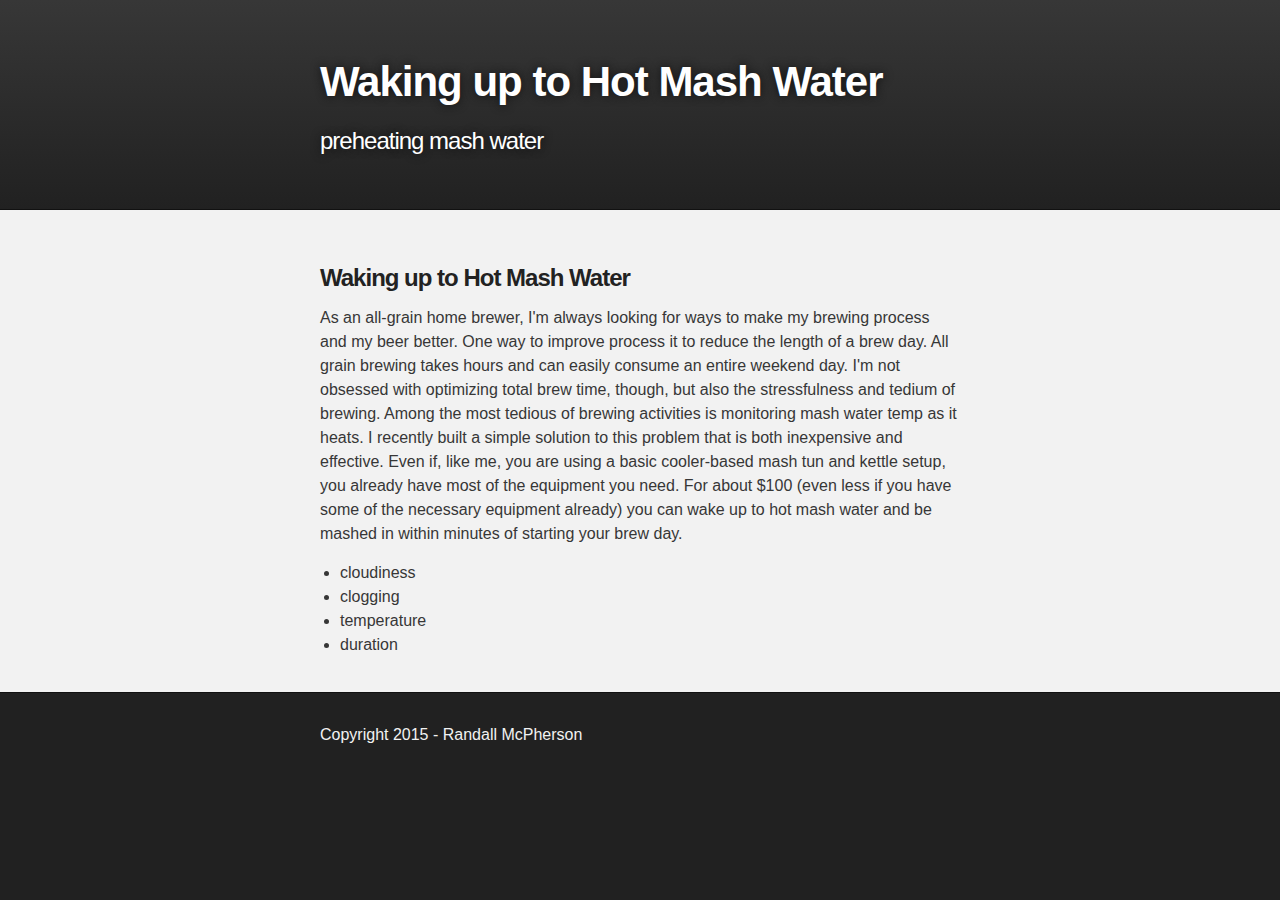
==== mashwater.html @ 75706e6b "add initial mash water preheating guide" ====
<!DOCTYPE html>
<html>

  <head>
    <meta charset='utf-8'>
    <meta http-equiv="X-UA-Compatible" content="chrome=1">
    <meta name="description" content="Waking up to Hot Mash Water">

    <link rel="stylesheet" type="text/css" media="screen" href="stylesheets/stylesheet.css">

    <title>Waking up to Hot Mash Water</title>
  </head>

  <body>

    <!-- HEADER -->
    <div id="header_wrap" class="outer">
        <header class="inner">

          <h1 id="project_title">Waking up to Hot Mash Water</h1>
          <h2 id="project_tagline">preheating mash water</h2>

        </header>
    </div>

    <!-- MAIN CONTENT -->
    <div id="main_content_wrap" class="outer">
      <section id="main_content" class="inner">
        <h3>
                <a id="mash water" class="anchor" href="#preheat-mash-water" aria-hidden="true"><span class="octicon octicon-link"></span></a>Waking up to Hot Mash Water</h3>
        <p>As an all-grain home brewer, I'm always looking for ways to make my brewing process and my beer better. One way to improve process it to reduce the length of a brew day. All grain brewing takes hours and can easily consume an entire weekend day. I'm not obsessed with optimizing total brew time, though, but also the stressfulness and tedium of brewing. Among the most tedious of brewing activities is monitoring mash water temp as it heats. I recently built a simple solution to this problem that is both inexpensive and effective. Even if, like me, you are using a basic cooler-based mash tun and kettle setup, you already have most of the equipment you need. For about $100 (even less if you have some of the necessary equipment already) you can wake up to hot mash water and be mashed in within minutes of starting your brew day.</p>

<ul>
<li>cloudiness</li>
<li>clogging</li>
<li>temperature</li>
<li>duration</li>
</ul>
      </section>
    </div>

    <!-- FOOTER  -->
    <div id="footer_wrap" class="outer">
      <footer class="inner">
              <p>Copyright 2015 - Randall McPherson</p>
      </footer>
    </div>

              <script type="text/javascript">
            var gaJsHost = (("https:" == document.location.protocol) ? "https://ssl." : "http://www.");
            document.write(unescape("%3Cscript src='" + gaJsHost + "google-analytics.com/ga.js' type='text/javascript'%3E%3C/script%3E"));
          </script>
          <script type="text/javascript">
            try {
              var pageTracker = _gat._getTracker("UA-53029243-1");
            pageTracker._trackPageview();
            } catch(err) {}
          </script>


  </body>
</html>
---- stylesheets/stylesheet.css ----
/*******************************************************************************
Slate Theme for GitHub Pages
by Jason Costello, @jsncostello
*******************************************************************************/

@import url(pygment_trac.css);

/*******************************************************************************
MeyerWeb Reset
*******************************************************************************/

html, body, div, span, applet, object, iframe,
h1, h2, h3, h4, h5, h6, p, blockquote, pre,
a, abbr, acronym, address, big, cite, code,
del, dfn, em, img, ins, kbd, q, s, samp,
small, strike, strong, sub, sup, tt, var,
b, u, i, center,
dl, dt, dd, ol, ul, li,
fieldset, form, label, legend,
table, caption, tbody, tfoot, thead, tr, th, td,
article, aside, canvas, details, embed,
figure, figcaption, footer, header, hgroup,
menu, nav, output, ruby, section, summary,
time, mark, audio, video {
  margin: 0;
  padding: 0;
  border: 0;
  font: inherit;
  vertical-align: baseline;
}

/* HTML5 display-role reset for older browsers */
article, aside, details, figcaption, figure,
footer, header, hgroup, menu, nav, section {
  display: block;
}

ol, ul {
  list-style: none;
}

table {
  border-collapse: collapse;
  border-spacing: 0;
}

/*******************************************************************************
Theme Styles
*******************************************************************************/

body {
  box-sizing: border-box;
  color:#373737;
  background: #212121;
  font-size: 16px;
  font-family: 'Myriad Pro', Calibri, Helvetica, Arial, sans-serif;
  line-height: 1.5;
  -webkit-font-smoothing: antialiased;
}

h1, h2, h3, h4, h5, h6 {
  margin: 10px 0;
  font-weight: 700;
  color:#222222;
  font-family: 'Lucida Grande', 'Calibri', Helvetica, Arial, sans-serif;
  letter-spacing: -1px;
}

h1 {
  font-size: 36px;
  font-weight: 700;
}

h2 {
  padding-bottom: 10px;
  font-size: 32px;
  background: url('../images/bg_hr.png') repeat-x bottom;
}

h3 {
  font-size: 24px;
}

h4 {
  font-size: 21px;
}

h5 {
  font-size: 18px;
}

h6 {
  font-size: 16px;
}

p {
  margin: 10px 0 15px 0;
}

footer p {
  color: #f2f2f2;
}

a {
  text-decoration: none;
  color: #007edf;
  text-shadow: none;

  transition: color 0.5s ease;
  transition: text-shadow 0.5s ease;
  -webkit-transition: color 0.5s ease;
  -webkit-transition: text-shadow 0.5s ease;
  -moz-transition: color 0.5s ease;
  -moz-transition: text-shadow 0.5s ease;
  -o-transition: color 0.5s ease;
  -o-transition: text-shadow 0.5s ease;
  -ms-transition: color 0.5s ease;
  -ms-transition: text-shadow 0.5s ease;
}

a:hover, a:focus {text-decoration: underline;}

footer a {
  color: #F2F2F2;
  text-decoration: underline;
}

em {
  font-style: italic;
}

strong {
  font-weight: bold;
}

img {
  position: relative;
  margin: 0 auto;
  max-width: 739px;
  padding: 5px;
  margin: 10px 0 10px 0;
  border: 1px solid #ebebeb;

  box-shadow: 0 0 5px #ebebeb;
  -webkit-box-shadow: 0 0 5px #ebebeb;
  -moz-box-shadow: 0 0 5px #ebebeb;
  -o-box-shadow: 0 0 5px #ebebeb;
  -ms-box-shadow: 0 0 5px #ebebeb;
}

p img {
  display: inline;
  margin: 0;
  padding: 0;
  vertical-align: middle;
  text-align: center;
  border: none;
}

pre, code {
  width: 100%;
  color: #222;
  background-color: #fff;

  font-family: Monaco, "Bitstream Vera Sans Mono", "Lucida Console", Terminal, monospace;
  font-size: 14px;

  border-radius: 2px;
  -moz-border-radius: 2px;
  -webkit-border-radius: 2px;
}

pre {
  width: 100%;
  padding: 10px;
  box-shadow: 0 0 10px rgba(0,0,0,.1);
  overflow: auto;
}

code {
  padding: 3px;
  margin: 0 3px;
  box-shadow: 0 0 10px rgba(0,0,0,.1);
}

pre code {
  display: block;
  box-shadow: none;
}

blockquote {
  color: #666;
  margin-bottom: 20px;
  padding: 0 0 0 20px;
  border-left: 3px solid #bbb;
}


ul, ol, dl {
  margin-bottom: 15px
}

ul {
  list-style-position: inside;
  list-style: disc;
  padding-left: 20px;
}

ol {
  list-style-position: inside;
  list-style: decimal;
  padding-left: 20px;
}

dl dt {
  font-weight: bold;
}

dl dd {
  padding-left: 20px;
  font-style: italic;
}

dl p {
  padding-left: 20px;
  font-style: italic;
}

hr {
  height: 1px;
  margin-bottom: 5px;
  border: none;
  background: url('../images/bg_hr.png') repeat-x center;
}

table {
  border: 1px solid #373737;
  margin-bottom: 20px;
  text-align: left;
 }

th {
  font-family: 'Lucida Grande', 'Helvetica Neue', Helvetica, Arial, sans-serif;
  padding: 10px;
  background: #373737;
  color: #fff;
 }

td {
  padding: 10px;
  border: 1px solid #373737;
 }

form {
  background: #f2f2f2;
  padding: 20px;
}

/*******************************************************************************
Full-Width Styles
*******************************************************************************/

.outer {
  width: 100%;
}

.inner {
  position: relative;
  max-width: 640px;
  padding: 20px 10px;
  margin: 0 auto;
}

#forkme_banner {
  display: block;
  position: absolute;
  top:0;
  right: 10px;
  z-index: 10;
  padding: 10px 50px 10px 10px;
  color: #fff;
  background: url('../images/blacktocat.png') #0090ff no-repeat 95% 50%;
  font-weight: 700;
  box-shadow: 0 0 10px rgba(0,0,0,.5);
  border-bottom-left-radius: 2px;
  border-bottom-right-radius: 2px;
}

#header_wrap {
  background: #212121;
  background: -moz-linear-gradient(top, #373737, #212121);
  background: -webkit-linear-gradient(top, #373737, #212121);
  background: -ms-linear-gradient(top, #373737, #212121);
  background: -o-linear-gradient(top, #373737, #212121);
  background: linear-gradient(top, #373737, #212121);
}

#header_wrap .inner {
  padding: 50px 10px 30px 10px;
}

#project_title {
  margin: 0;
  color: #fff;
  font-size: 42px;
  font-weight: 700;
  text-shadow: #111 0px 0px 10px;
}

#project_tagline {
  color: #fff;
  font-size: 24px;
  font-weight: 300;
  background: none;
  text-shadow: #111 0px 0px 10px;
}

#downloads {
  position: absolute;
  width: 210px;
  z-index: 10;
  bottom: -40px;
  right: 0;
  height: 70px;
  background: url('../images/icon_download.png') no-repeat 0% 90%;
}

.zip_download_link {
  display: block;
  float: right;
  width: 90px;
  height:70px;
  text-indent: -5000px;
  overflow: hidden;
  background: url(../images/sprite_download.png) no-repeat bottom left;
}

.tar_download_link {
  display: block;
  float: right;
  width: 90px;
  height:70px;
  text-indent: -5000px;
  overflow: hidden;
  background: url(../images/sprite_download.png) no-repeat bottom right;
  margin-left: 10px;
}

.zip_download_link:hover {
  background: url(../images/sprite_download.png) no-repeat top left;
}

.tar_download_link:hover {
  background: url(../images/sprite_download.png) no-repeat top right;
}

#main_content_wrap {
  background: #f2f2f2;
  border-top: 1px solid #111;
  border-bottom: 1px solid #111;
}

#main_content {
  padding-top: 40px;
}

#footer_wrap {
  background: #212121;
}



/*******************************************************************************
Small Device Styles
*******************************************************************************/

@media screen and (max-width: 480px) {
  body {
    font-size:14px;
  }

  #downloads {
    display: none;
  }

  .inner {
    min-width: 320px;
    max-width: 480px;
  }

  #project_title {
  font-size: 32px;
  }

  h1 {
    font-size: 28px;
  }

  h2 {
    font-size: 24px;
  }

  h3 {
    font-size: 21px;
  }

  h4 {
    font-size: 18px;
  }

  h5 {
    font-size: 14px;
  }

  h6 {
    font-size: 12px;
  }

  code, pre {
    min-width: 320px;
    max-width: 480px;
    font-size: 11px;
  }

}
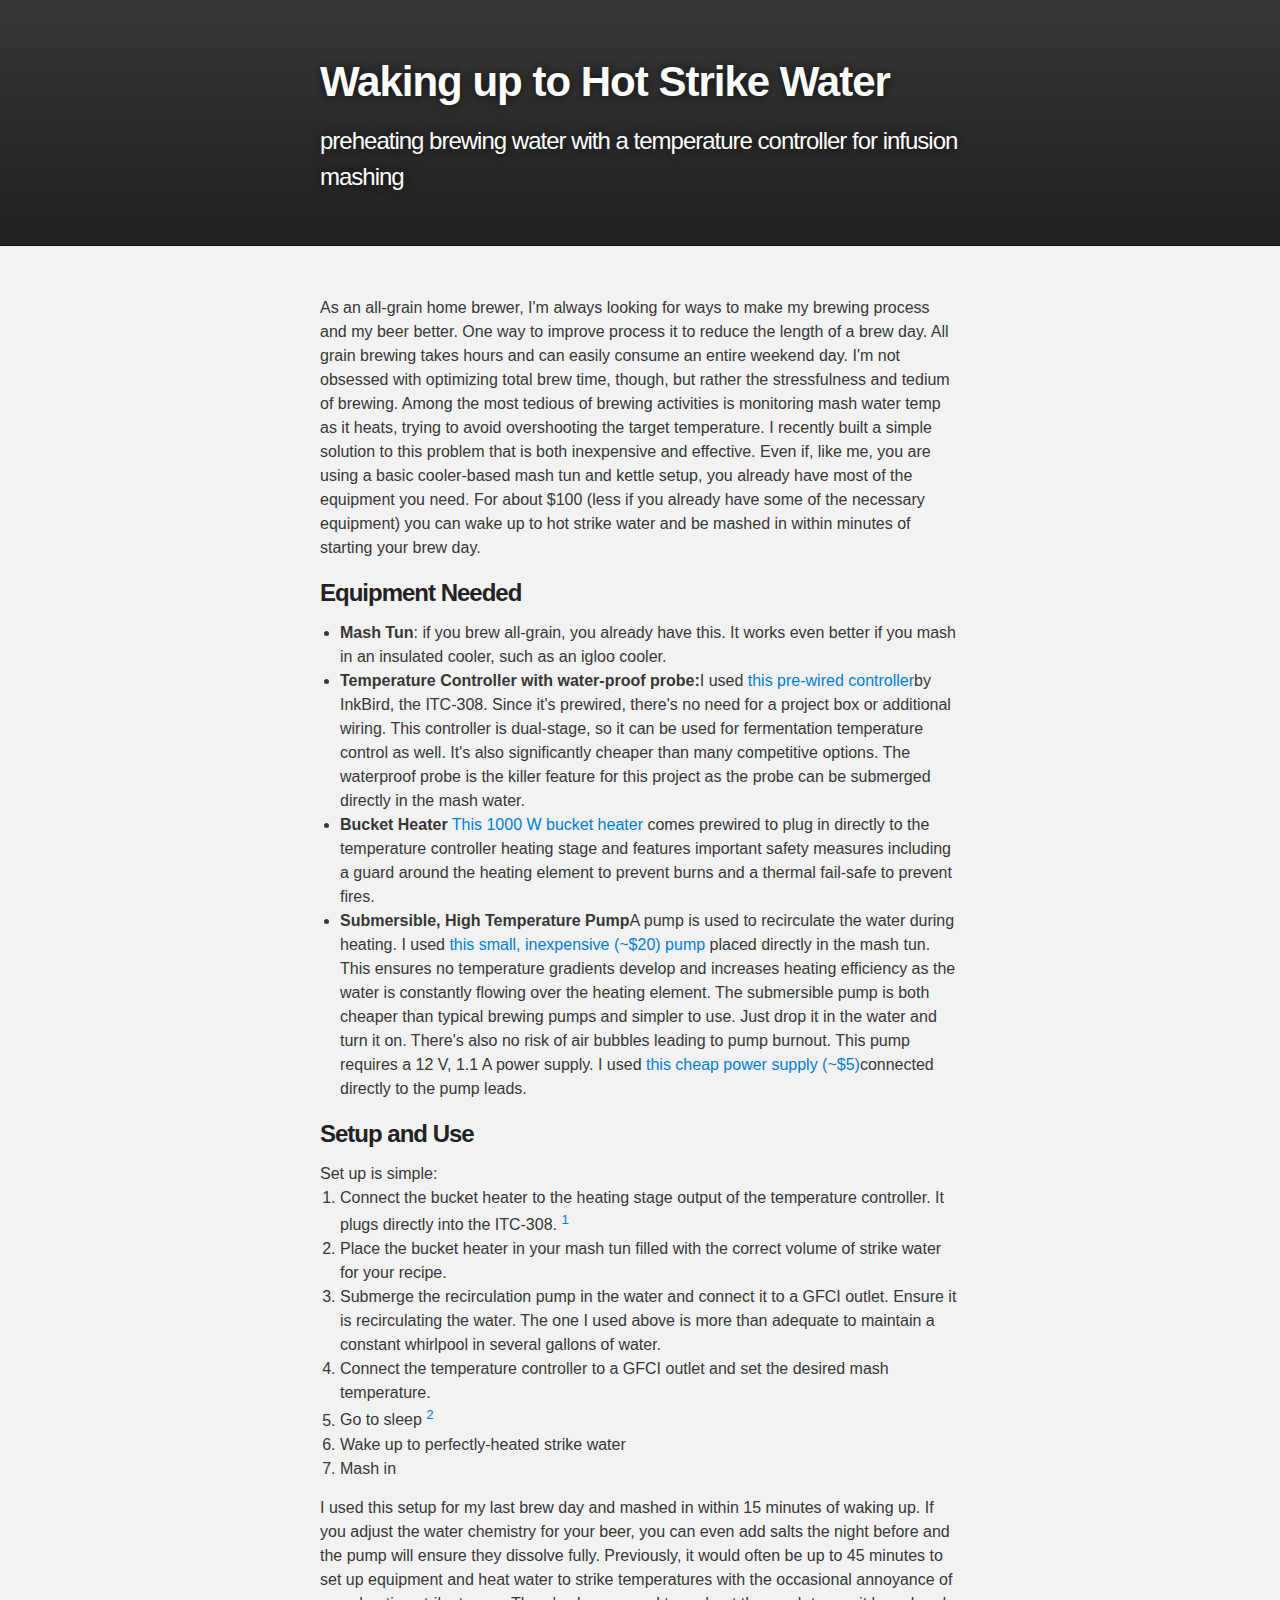
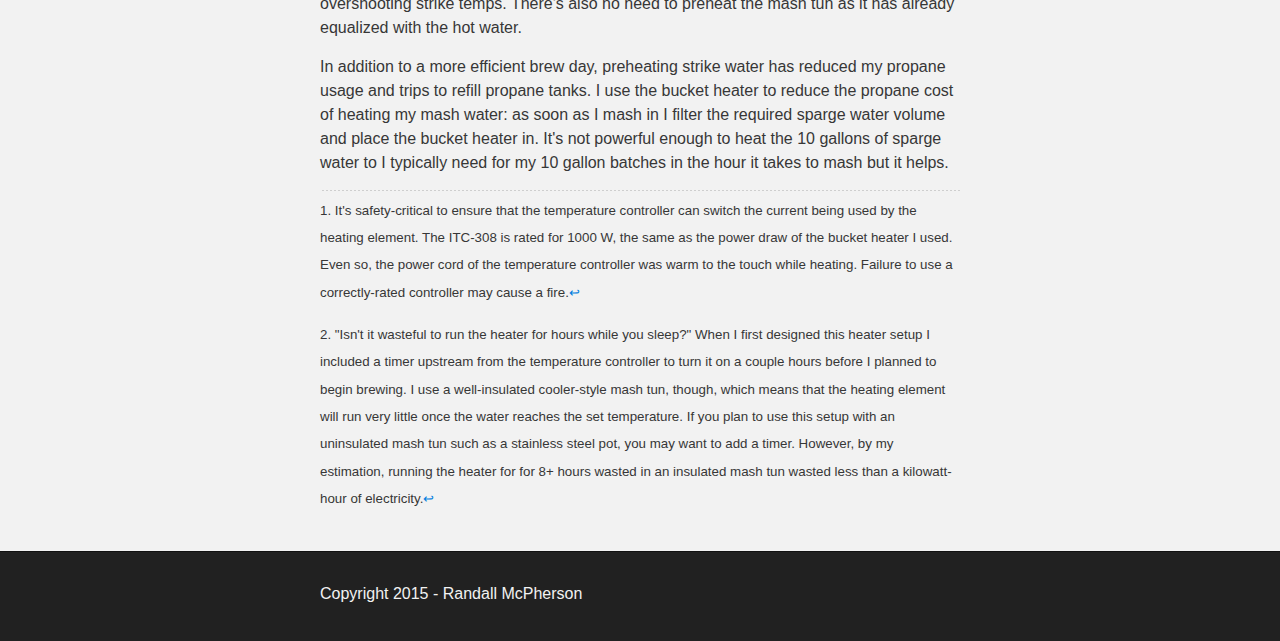
==== commit cdeab1d2: "update mashwater guide" ====
--- a/mashwater.html
+++ b/mashwater.html
@@ -4,11 +4,11 @@
   <head>
     <meta charset='utf-8'>
     <meta http-equiv="X-UA-Compatible" content="chrome=1">
-    <meta name="description" content="Waking up to Hot Mash Water">
+    <meta name="description" content="Waking up to Hot Strike Water">
 
     <link rel="stylesheet" type="text/css" media="screen" href="stylesheets/stylesheet.css">
 
-    <title>Waking up to Hot Mash Water</title>
+    <title>Waking up to Hot Strike Water</title>
   </head>
 
   <body>
@@ -17,8 +17,8 @@
     <div id="header_wrap" class="outer">
         <header class="inner">
 
-          <h1 id="project_title">Waking up to Hot Mash Water</h1>
-          <h2 id="project_tagline">preheating mash water</h2>
+          <h1 id="project_title">Waking up to Hot Strike Water</h1>
+          <h2 id="project_tagline">preheating brewing water with a temperature controller for infusion mashing</h2>
 
         </header>
     </div>
@@ -26,17 +26,65 @@
     <!-- MAIN CONTENT -->
     <div id="main_content_wrap" class="outer">
       <section id="main_content" class="inner">
-        <h3>
-                <a id="mash water" class="anchor" href="#preheat-mash-water" aria-hidden="true"><span class="octicon octicon-link"></span></a>Waking up to Hot Mash Water</h3>
-        <p>As an all-grain home brewer, I'm always looking for ways to make my brewing process and my beer better. One way to improve process it to reduce the length of a brew day. All grain brewing takes hours and can easily consume an entire weekend day. I'm not obsessed with optimizing total brew time, though, but also the stressfulness and tedium of brewing. Among the most tedious of brewing activities is monitoring mash water temp as it heats. I recently built a simple solution to this problem that is both inexpensive and effective. Even if, like me, you are using a basic cooler-based mash tun and kettle setup, you already have most of the equipment you need. For about $100 (even less if you have some of the necessary equipment already) you can wake up to hot mash water and be mashed in within minutes of starting your brew day.</p>
+        <!--<h3>-->
+                <!--<a id="mash water" class="anchor" href="#preheat-mash-water" aria-hidden="true"><span class="octicon octicon-link"></span></a>Waking up to Hot Strike Water</h3>-->
+        <p>As an all-grain home brewer, I'm always looking for ways to make my brewing process and my beer better. One way to improve process it to reduce the length of a brew day. All grain brewing takes hours and can easily consume an entire weekend day. I'm not obsessed with optimizing total brew time, though, but rather the stressfulness and tedium of brewing. Among the most tedious of brewing activities is monitoring mash water temp as it heats, trying to avoid overshooting the target temperature. I recently built a simple solution to this problem that is both inexpensive and effective. Even if, like me, you are using a basic cooler-based mash tun and kettle setup, you already have most of the equipment you need. For about $100 (less if you already have some of the necessary equipment) you can wake up to hot strike water and be mashed in within minutes of starting your brew day.</p>
 
+
+
+<h3>Equipment Needed</h3>
 <ul>
-<li>cloudiness</li>
-<li>clogging</li>
-<li>temperature</li>
-<li>duration</li>
+        <li><strong>Mash Tun</strong>: if you brew all-grain, you already have this. It works even better if you mash in an insulated cooler, such as an igloo cooler.</li>
+        <li><strong>Temperature Controller with water-proof probe:</strong>I used <a href="http://amzn.to/1OrS1qe"> this pre-wired controller</a>by InkBird, the ITC-308. Since it's prewired, there's no need for a project box or additional wiring. This controller is dual-stage, so it can be used for fermentation temperature control as well. It's also significantly cheaper than many competitive options. The waterproof probe is the killer feature for this project as the probe can be submerged directly in the mash water.</li>
+        <li><strong>Bucket Heater</strong> <a href="http://amzn.to/1OrSBEo">This 1000 W bucket heater</a> comes prewired to plug in directly to the temperature controller heating stage and features important safety measures including a guard around the heating element to prevent burns and a thermal fail-safe to prevent fires.</li>
+        <li><strong>Submersible, High Temperature Pump</strong>A pump is used to recirculate the water during heating. I used <a href="http://amzn.to/1FrWVAI">this small, inexpensive (~$20) pump</a> placed directly in the mash tun. This ensures no temperature gradients develop and increases heating efficiency as the water is constantly flowing over the heating element. The submersible pump is both cheaper than typical brewing pumps and simpler to use. Just drop it in the water and turn it on. There's also no risk of air bubbles leading to pump burnout. This pump requires a 12 V, 1.1 A power supply. I used <a href="http://amzn.to/1V83hMH">this cheap  power supply (~$5)</a>connected directly to the pump leads.</li> 
+
 </ul>
-      </section>
+
+<h3>Setup and Use</h3>
+
+Set up is simple: 
+<ol>
+        <li>Connect the bucket heater to the heating stage output of the temperature controller. It plugs directly into the ITC-308. 
+                <sup><a href="#fn1" id="ref1">1</a></sup></li>
+        <li>Place the bucket heater in your mash tun filled with the correct volume of strike water for your recipe. </li>
+        <li>Submerge the recirculation pump in the water and connect it to a GFCI outlet. Ensure it is recirculating the water. The one I used above is more than adequate to maintain a constant whirlpool in several gallons of water.</li>
+        <li>Connect the temperature controller to a GFCI outlet and set the desired mash temperature.</li>
+        <li>Go to sleep
+                <sup><a href="#fn2" id="ref2">2</a></sup></li>
+        <li>Wake up to perfectly-heated strike water</li>
+        <li>Mash in</li>
+</ol>
+<p> 
+I used this setup for my last brew day and mashed in within 15 minutes of waking up. If you adjust the water chemistry for your beer, you can even add salts the night before and the pump will ensure they dissolve fully. Previously, it would often be up to 45 minutes to set up equipment and heat water to strike temperatures with the occasional annoyance of overshooting strike temps. There's also no need to preheat the mash tun as it has already equalized with the hot water. 
+</p>
+<p>
+In addition to a more efficient brew day, preheating strike water has reduced my propane usage and trips to refill propane tanks. I use the bucket heater to reduce the propane cost of heating my mash water: as soon as I mash in I filter the required sparge water volume and place the bucket heater in. It's not powerful enough to heat the 10 gallons of sparge water to I typically need for my 10 gallon batches in the hour it takes to mash but it helps.  
+</p>
+
+<p>
+</p>
+
+
+
+<hr></hr>
+
+<p><sup id="fn1">1. It's safety-critical to ensure that the temperature controller can switch the current being used by the heating element. The ITC-308 is rated for 1000 W, the same as the power draw of the bucket heater I used. Even so, the power cord of the temperature controller was warm to the touch while heating. Failure to use a correctly-rated controller may cause a fire.<a href="#ref1" title="Jump back to footnote 1 in the text.">↩</a></sup></p>
+
+<p><sup id="fn2">2. "Isn't it wasteful to run the heater for hours while you sleep?" When I first designed this heater setup I included a timer upstream from the temperature controller to turn it on a couple hours before I planned to begin brewing. I use a well-insulated cooler-style mash tun, though, which means that the heating element will run very little once the water reaches the set temperature. If you plan to use this setup with an uninsulated mash tun such as a stainless steel pot, you may want to add a timer. However, by my estimation, running the heater for for 8+ hours wasted in an insulated mash tun wasted less than a kilowatt-hour of electricity.<a href="#ref2" title="Jump back to footnote 2 in the text.">↩</a></sup></p>
+
+<!--pictures: -->
+<!--layout with pieces connected-->
+<!--heater in-operation-->
+<!--Benefits: -->
+<!--- reduce propane-->
+<!--- no mash tun heat loss-->
+<!--- temperature controller doubles as fermentation temp controller-->
+<!--- heat sparge water as well-->
+
+<!---discuss: biab, timer?-->
+
+</section>
     </div>
 
     <!-- FOOTER  -->
--- a/stylesheets/stylesheet.css
+++ b/stylesheets/stylesheet.css
@@ -256,6 +256,11 @@
   padding: 20px;
 }
 
+sup { 
+        vertical-align: super;
+        font-size: smaller;
+}
+
 /*******************************************************************************
 Full-Width Styles
 *******************************************************************************/
@@ -370,6 +375,7 @@
 
 
 
+
 /*******************************************************************************
 Small Device Styles
 *******************************************************************************/
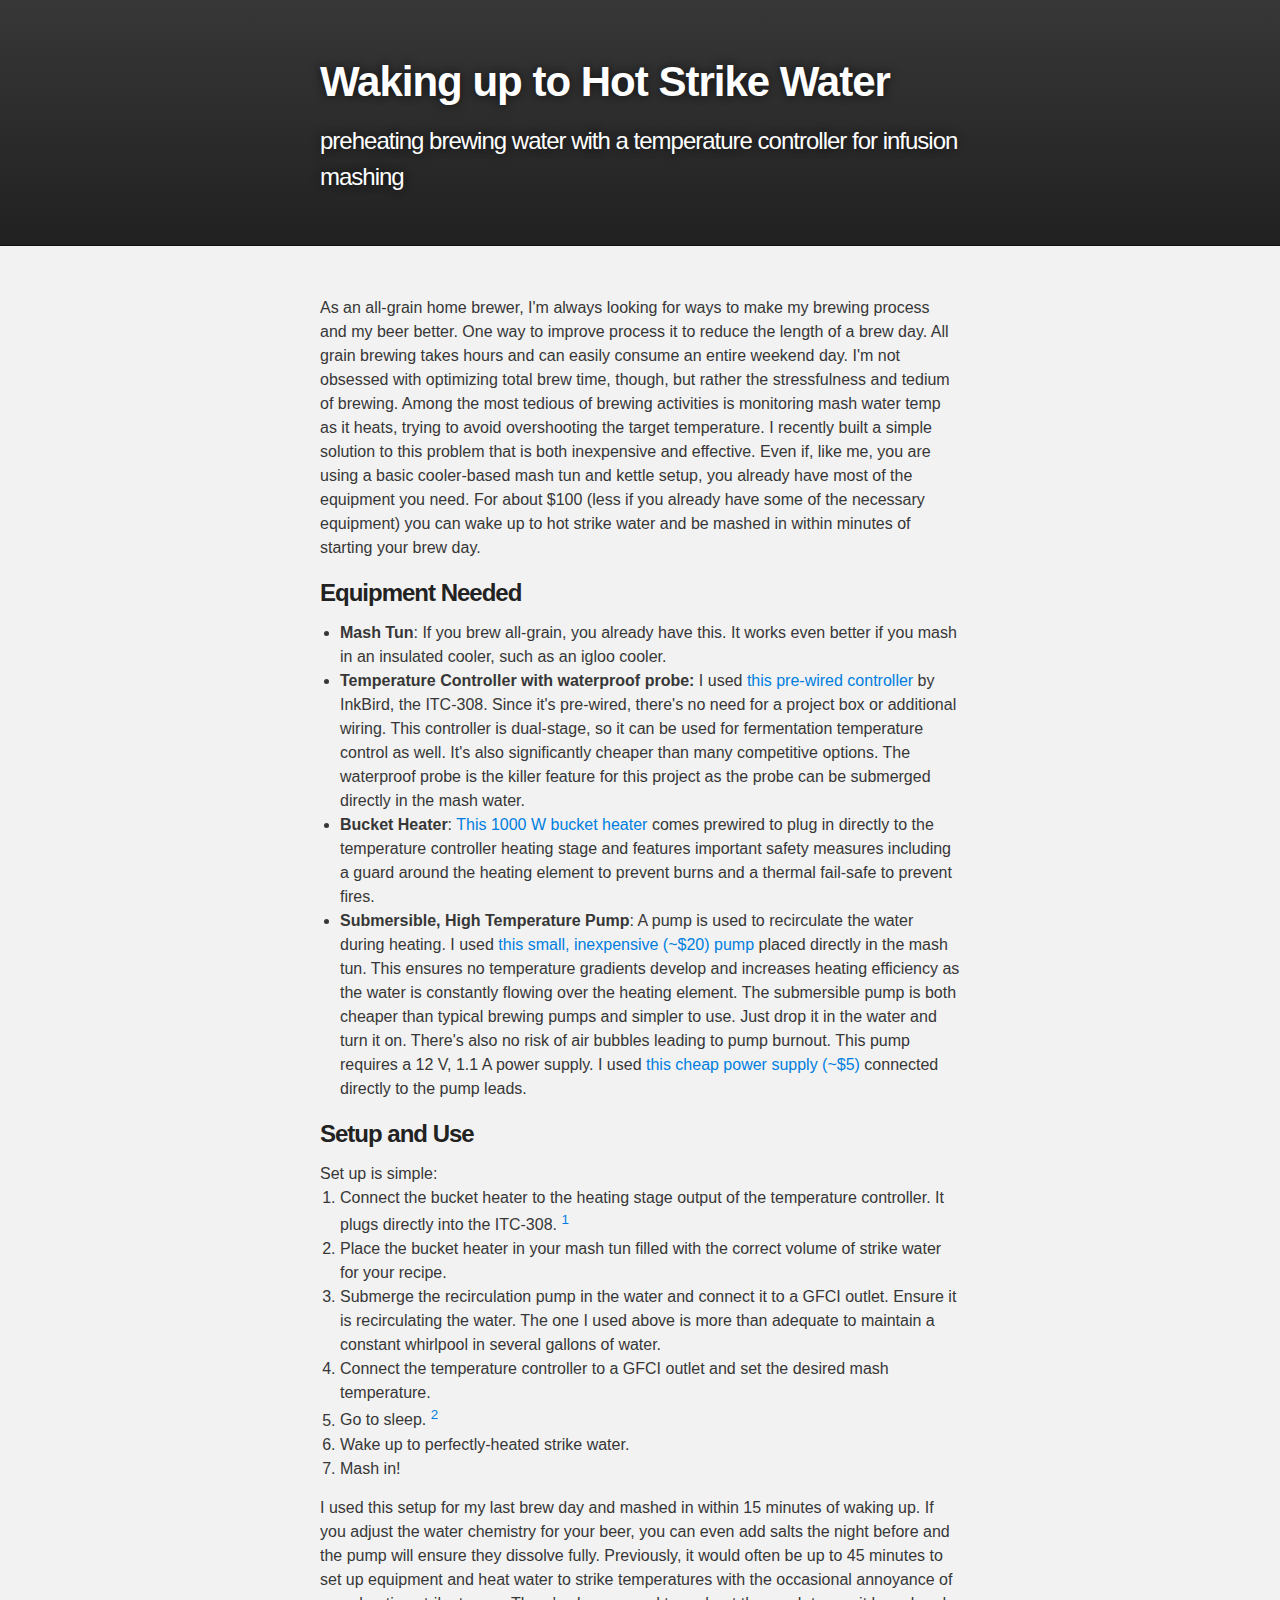
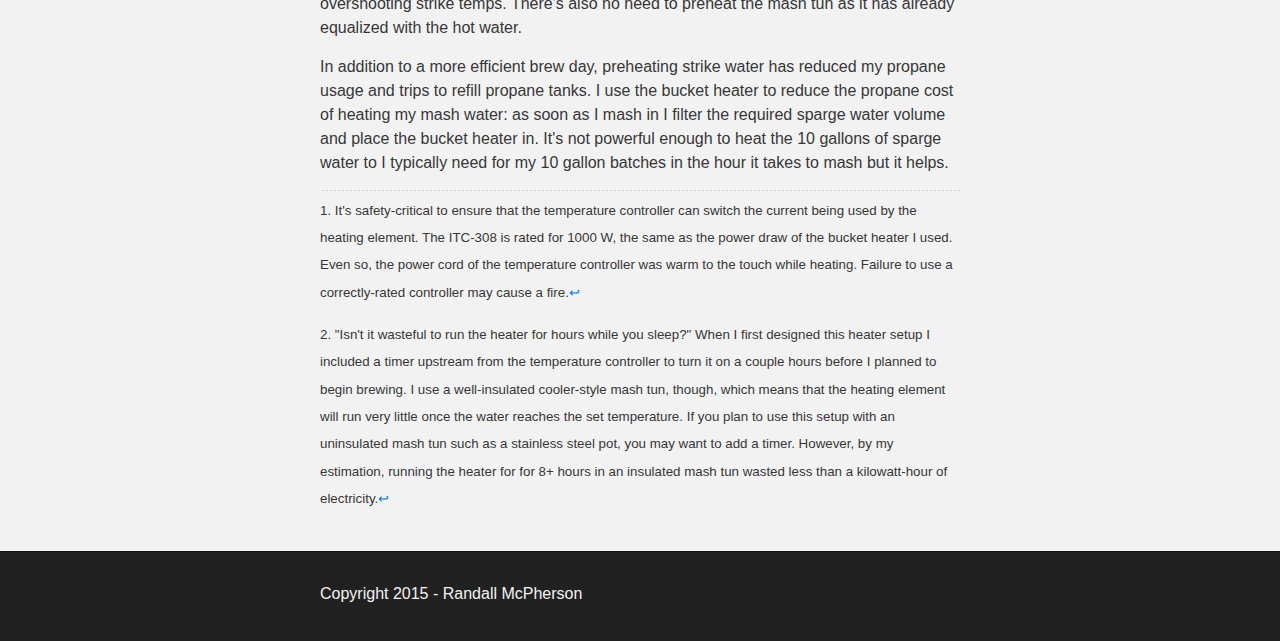
==== commit bca269a4: "fix typos" ====
--- a/mashwater.html
+++ b/mashwater.html
@@ -34,10 +34,10 @@
 
 <h3>Equipment Needed</h3>
 <ul>
-        <li><strong>Mash Tun</strong>: if you brew all-grain, you already have this. It works even better if you mash in an insulated cooler, such as an igloo cooler.</li>
-        <li><strong>Temperature Controller with water-proof probe:</strong>I used <a href="http://amzn.to/1OrS1qe"> this pre-wired controller</a>by InkBird, the ITC-308. Since it's prewired, there's no need for a project box or additional wiring. This controller is dual-stage, so it can be used for fermentation temperature control as well. It's also significantly cheaper than many competitive options. The waterproof probe is the killer feature for this project as the probe can be submerged directly in the mash water.</li>
-        <li><strong>Bucket Heater</strong> <a href="http://amzn.to/1OrSBEo">This 1000 W bucket heater</a> comes prewired to plug in directly to the temperature controller heating stage and features important safety measures including a guard around the heating element to prevent burns and a thermal fail-safe to prevent fires.</li>
-        <li><strong>Submersible, High Temperature Pump</strong>A pump is used to recirculate the water during heating. I used <a href="http://amzn.to/1FrWVAI">this small, inexpensive (~$20) pump</a> placed directly in the mash tun. This ensures no temperature gradients develop and increases heating efficiency as the water is constantly flowing over the heating element. The submersible pump is both cheaper than typical brewing pumps and simpler to use. Just drop it in the water and turn it on. There's also no risk of air bubbles leading to pump burnout. This pump requires a 12 V, 1.1 A power supply. I used <a href="http://amzn.to/1V83hMH">this cheap  power supply (~$5)</a>connected directly to the pump leads.</li> 
+        <li><strong>Mash Tun</strong>: If you brew all-grain, you already have this. It works even better if you mash in an insulated cooler, such as an igloo cooler.</li>
+        <li><strong>Temperature Controller with waterproof probe: </strong>I used <a href="http://amzn.to/1OrS1qe"> this pre-wired controller </a>by InkBird, the ITC-308. Since it's pre-wired, there's no need for a project box or additional wiring. This controller is dual-stage, so it can be used for fermentation temperature control as well. It's also significantly cheaper than many competitive options. The waterproof probe is the killer feature for this project as the probe can be submerged directly in the mash water.</li>
+        <li><strong>Bucket Heater</strong>: <a href="http://amzn.to/1OrSBEo">This 1000 W bucket heater</a> comes prewired to plug in directly to the temperature controller heating stage and features important safety measures including a guard around the heating element to prevent burns and a thermal fail-safe to prevent fires.</li>
+        <li><strong>Submersible, High Temperature Pump</strong>: A pump is used to recirculate the water during heating. I used <a href="http://amzn.to/1FrWVAI">this small, inexpensive (~$20) pump</a> placed directly in the mash tun. This ensures no temperature gradients develop and increases heating efficiency as the water is constantly flowing over the heating element. The submersible pump is both cheaper than typical brewing pumps and simpler to use. Just drop it in the water and turn it on. There's also no risk of air bubbles leading to pump burnout. This pump requires a 12 V, 1.1 A power supply. I used <a href="http://amzn.to/1V83hMH">this cheap  power supply (~$5)</a> connected directly to the pump leads.</li> 
 
 </ul>
 
@@ -50,10 +50,10 @@
         <li>Place the bucket heater in your mash tun filled with the correct volume of strike water for your recipe. </li>
         <li>Submerge the recirculation pump in the water and connect it to a GFCI outlet. Ensure it is recirculating the water. The one I used above is more than adequate to maintain a constant whirlpool in several gallons of water.</li>
         <li>Connect the temperature controller to a GFCI outlet and set the desired mash temperature.</li>
-        <li>Go to sleep
+        <li>Go to sleep.
                 <sup><a href="#fn2" id="ref2">2</a></sup></li>
-        <li>Wake up to perfectly-heated strike water</li>
-        <li>Mash in</li>
+        <li>Wake up to perfectly-heated strike water.</li>
+        <li>Mash in!</li>
 </ol>
 <p> 
 I used this setup for my last brew day and mashed in within 15 minutes of waking up. If you adjust the water chemistry for your beer, you can even add salts the night before and the pump will ensure they dissolve fully. Previously, it would often be up to 45 minutes to set up equipment and heat water to strike temperatures with the occasional annoyance of overshooting strike temps. There's also no need to preheat the mash tun as it has already equalized with the hot water. 
@@ -71,7 +71,7 @@
 
 <p><sup id="fn1">1. It's safety-critical to ensure that the temperature controller can switch the current being used by the heating element. The ITC-308 is rated for 1000 W, the same as the power draw of the bucket heater I used. Even so, the power cord of the temperature controller was warm to the touch while heating. Failure to use a correctly-rated controller may cause a fire.<a href="#ref1" title="Jump back to footnote 1 in the text.">↩</a></sup></p>
 
-<p><sup id="fn2">2. "Isn't it wasteful to run the heater for hours while you sleep?" When I first designed this heater setup I included a timer upstream from the temperature controller to turn it on a couple hours before I planned to begin brewing. I use a well-insulated cooler-style mash tun, though, which means that the heating element will run very little once the water reaches the set temperature. If you plan to use this setup with an uninsulated mash tun such as a stainless steel pot, you may want to add a timer. However, by my estimation, running the heater for for 8+ hours wasted in an insulated mash tun wasted less than a kilowatt-hour of electricity.<a href="#ref2" title="Jump back to footnote 2 in the text.">↩</a></sup></p>
+<p><sup id="fn2">2. "Isn't it wasteful to run the heater for hours while you sleep?" When I first designed this heater setup I included a timer upstream from the temperature controller to turn it on a couple hours before I planned to begin brewing. I use a well-insulated cooler-style mash tun, though, which means that the heating element will run very little once the water reaches the set temperature. If you plan to use this setup with an uninsulated mash tun such as a stainless steel pot, you may want to add a timer. However, by my estimation, running the heater for for 8+ hours in an insulated mash tun wasted less than a kilowatt-hour of electricity.<a href="#ref2" title="Jump back to footnote 2 in the text.">↩</a></sup></p>
 
 <!--pictures: -->
 <!--layout with pieces connected-->
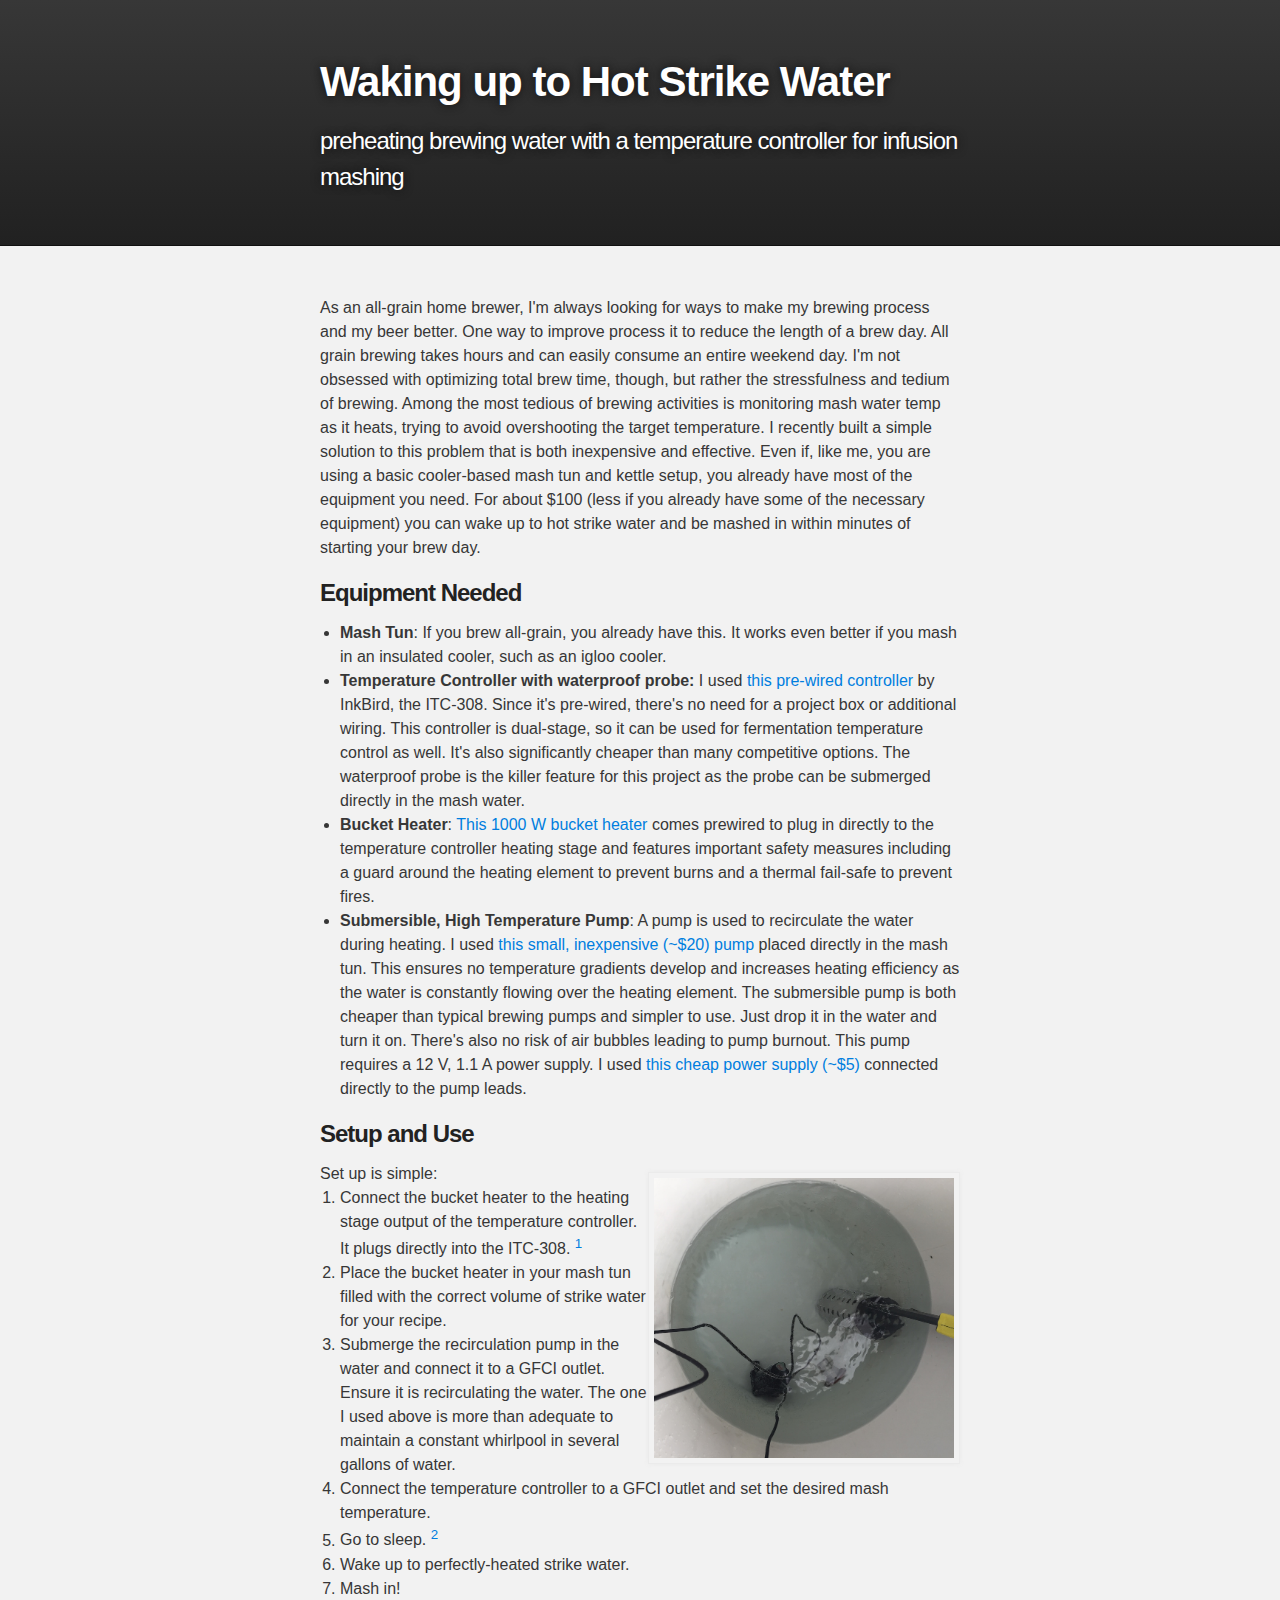
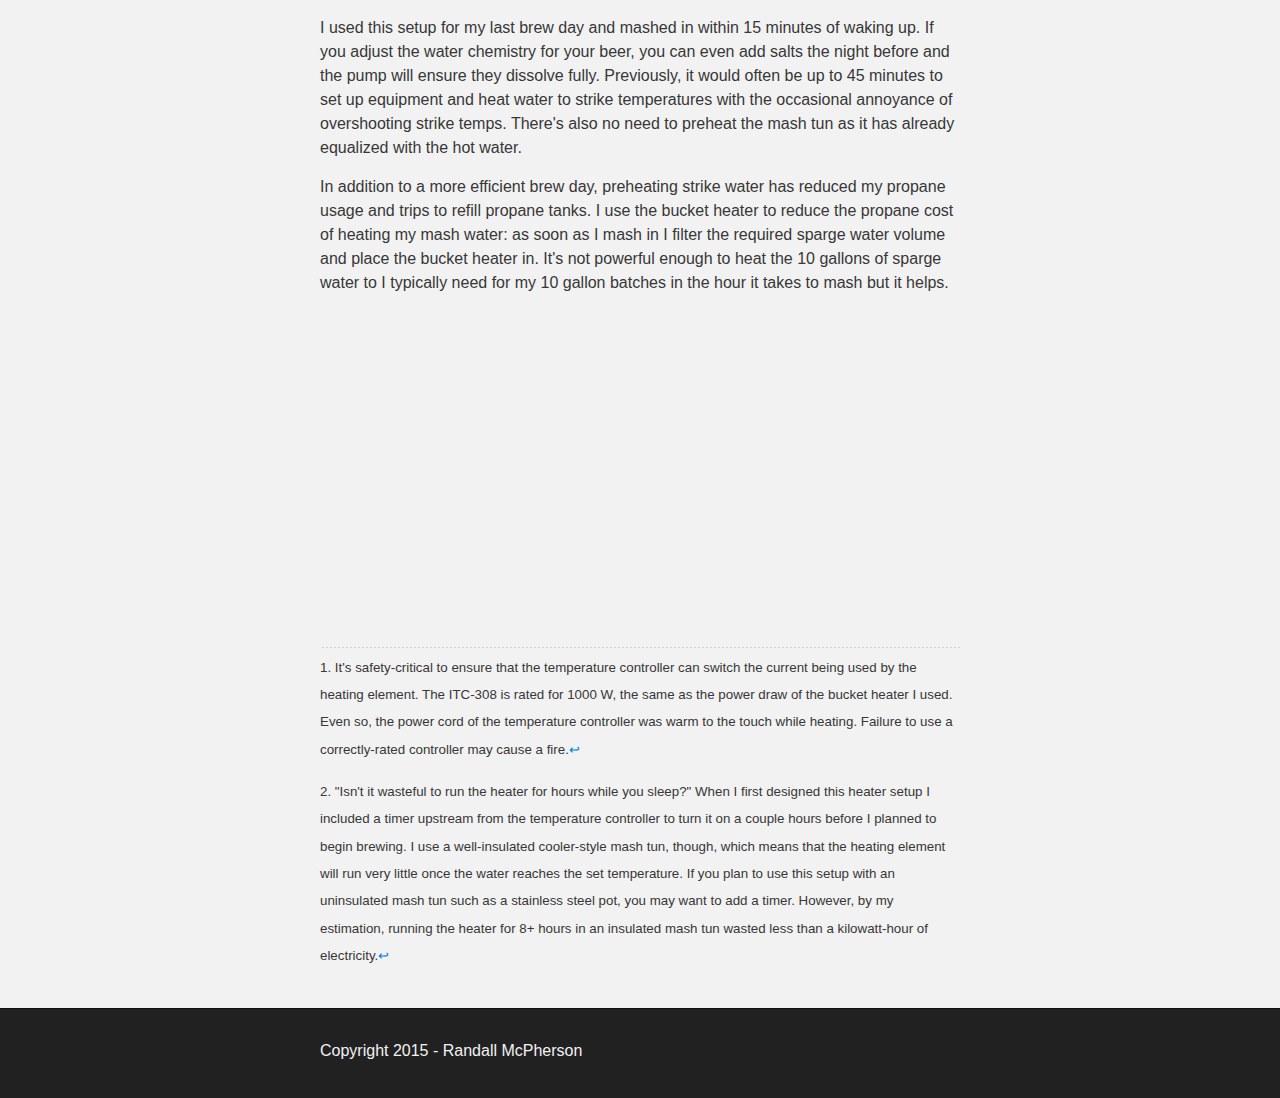
==== commit 9e5bc4d8: "mash water: add img, video" ====
--- a/mashwater.html
+++ b/mashwater.html
@@ -43,6 +43,7 @@
 
 <h3>Setup and Use</h3>
 
+<img src="images/2015-09-19 10.03.56.jpg" alt="strike water heating in mash tun cooler" width="300" style="float: right;" class="inline"/>
 Set up is simple: 
 <ol>
         <li>Connect the bucket heater to the heating stage output of the temperature controller. It plugs directly into the ITC-308. 
@@ -55,12 +56,15 @@
         <li>Wake up to perfectly-heated strike water.</li>
         <li>Mash in!</li>
 </ol>
+<!--<img src="images/2015-09-19 10.03.56.jpg" alt="strike water heating in mash tun cooler" width="300" class="inline"/>-->
 <p> 
 I used this setup for my last brew day and mashed in within 15 minutes of waking up. If you adjust the water chemistry for your beer, you can even add salts the night before and the pump will ensure they dissolve fully. Previously, it would often be up to 45 minutes to set up equipment and heat water to strike temperatures with the occasional annoyance of overshooting strike temps. There's also no need to preheat the mash tun as it has already equalized with the hot water. 
 </p>
 <p>
 In addition to a more efficient brew day, preheating strike water has reduced my propane usage and trips to refill propane tanks. I use the bucket heater to reduce the propane cost of heating my mash water: as soon as I mash in I filter the required sparge water volume and place the bucket heater in. It's not powerful enough to heat the 10 gallons of sparge water to I typically need for my 10 gallon batches in the hour it takes to mash but it helps.  
 </p>
+
+<iframe width="560" height="315" src="https://www.youtube.com/embed/XDzvnR31Ddg" frameborder="0" allowfullscreen></iframe>
 
 <p>
 </p>
@@ -71,7 +75,7 @@
 
 <p><sup id="fn1">1. It's safety-critical to ensure that the temperature controller can switch the current being used by the heating element. The ITC-308 is rated for 1000 W, the same as the power draw of the bucket heater I used. Even so, the power cord of the temperature controller was warm to the touch while heating. Failure to use a correctly-rated controller may cause a fire.<a href="#ref1" title="Jump back to footnote 1 in the text.">↩</a></sup></p>
 
-<p><sup id="fn2">2. "Isn't it wasteful to run the heater for hours while you sleep?" When I first designed this heater setup I included a timer upstream from the temperature controller to turn it on a couple hours before I planned to begin brewing. I use a well-insulated cooler-style mash tun, though, which means that the heating element will run very little once the water reaches the set temperature. If you plan to use this setup with an uninsulated mash tun such as a stainless steel pot, you may want to add a timer. However, by my estimation, running the heater for for 8+ hours in an insulated mash tun wasted less than a kilowatt-hour of electricity.<a href="#ref2" title="Jump back to footnote 2 in the text.">↩</a></sup></p>
+<p><sup id="fn2">2. "Isn't it wasteful to run the heater for hours while you sleep?" When I first designed this heater setup I included a timer upstream from the temperature controller to turn it on a couple hours before I planned to begin brewing. I use a well-insulated cooler-style mash tun, though, which means that the heating element will run very little once the water reaches the set temperature. If you plan to use this setup with an uninsulated mash tun such as a stainless steel pot, you may want to add a timer. However, by my estimation, running the heater for 8+ hours in an insulated mash tun wasted less than a kilowatt-hour of electricity.<a href="#ref2" title="Jump back to footnote 2 in the text.">↩</a></sup></p>
 
 <!--pictures: -->
 <!--layout with pieces connected-->
